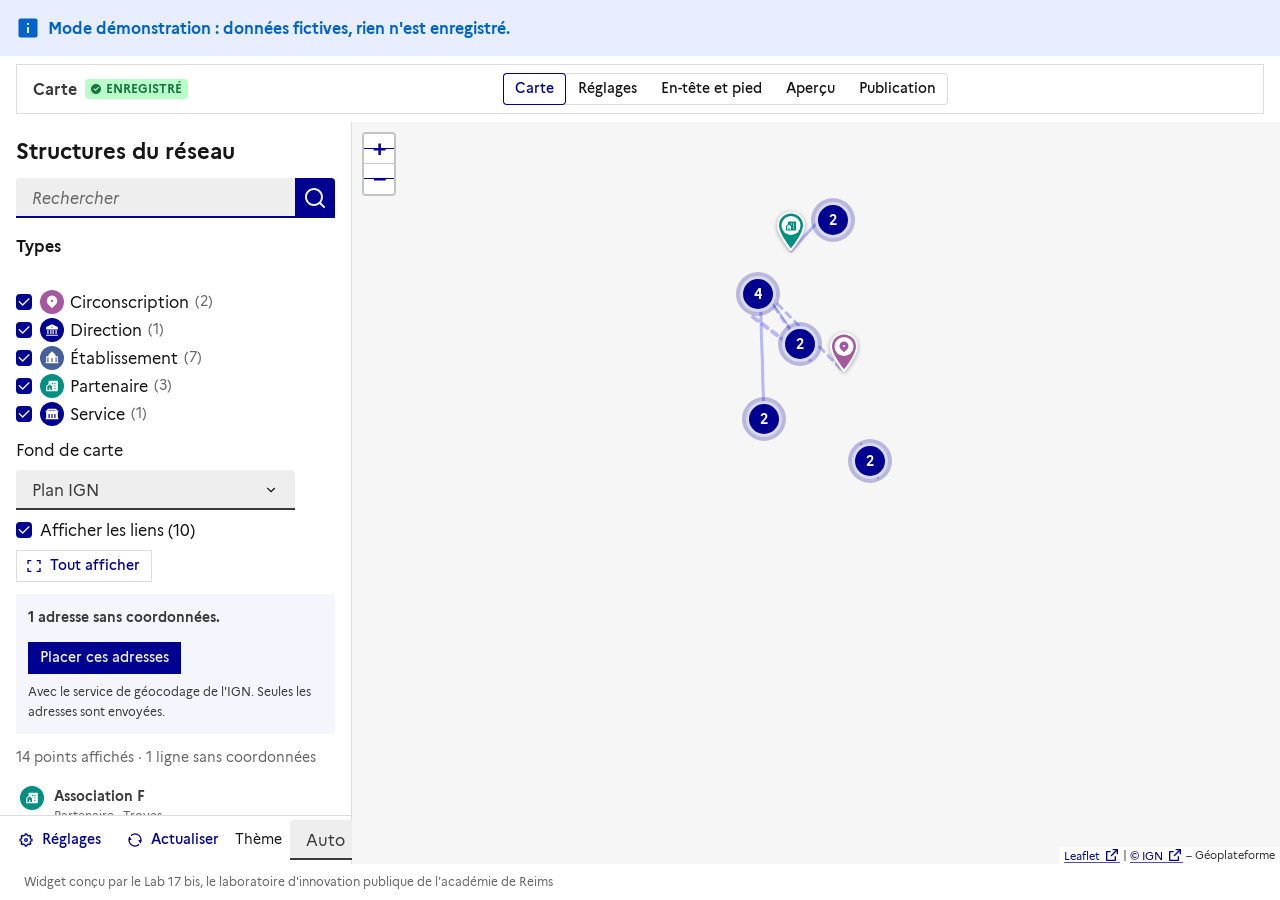
==== index.html @ 76bbefd2 "Correctif : lien vers configuration.css rétabli Co-Authored-By: Claude Sonnet 5.5 <noreply@anthropic" ====
<!DOCTYPE html>
<html lang="fr" data-fr-theme="light">
<head>
  <meta charset="utf-8">
  <meta http-equiv="Content-Security-Policy" content="default-src 'self'; script-src 'self' 'unsafe-eval' https://docs.getgrist.com; style-src 'self' 'unsafe-inline' https://cdn.jsdelivr.net; img-src 'self' data: blob: https:; font-src 'self' data: https://cdn.jsdelivr.net; connect-src 'self' https: http://localhost:* http://127.0.0.1:*; frame-src 'self' https:; worker-src 'self' blob:; object-src 'none'; base-uri 'none'; form-action 'self'">
  <meta name="viewport" content="width=device-width, initial-scale=1">
  <title>Carte</title>
  <link rel="stylesheet" href="vendor/dsfr/dsfr.min.css">
  <link rel="stylesheet" href="vendor/dsfr/utility/icons/icons.min.css">
  <link rel="stylesheet" href="vendor/leaflet/leaflet.css">
  <link rel="stylesheet" href="vendor/leaflet/MarkerCluster.css">
  <link rel="stylesheet" href="commun/page.css?v=2">
  <link rel="stylesheet" href="css/app.css?v=2">
  <link rel="stylesheet" href="commun/configuration.css?v=6">
  <link rel="stylesheet" href="commun/grist-public.css?v=1">
  <script src="https://docs.getgrist.com/grist-plugin-api.js"></script>
</head>
<body>
  <a class="fr-link gc-evitement" href="#gc-panneau">Aller à la liste des points</a>
  <div id="entete"></div>
  <div id="gc-demo" class="fr-notice fr-notice--info" hidden>
    <div class="gc-marge">
      <div class="fr-notice__body">
        <p class="fr-notice__title">Mode démonstration : données fictives, rien n'est enregistré.</p>
      </div>
    </div>
  </div>
  <div id="gc-coque"></div>
  <main class="gc-cadre">
    <div class="gc-cote">
      <div id="gc-panneau" class="gc-panneau" tabindex="-1"><p>Chargement…</p></div>
      <div class="gc-pied">
        <button type="button" class="fr-btn fr-btn--sm fr-btn--tertiary-no-outline fr-icon-settings-5-line fr-btn--icon-left" id="gc-reglages" data-ecriture>Réglages</button>
        <button type="button" class="fr-btn fr-btn--sm fr-btn--tertiary-no-outline fr-icon-refresh-line fr-btn--icon-left" id="gc-actualiser">Actualiser</button>
        <label class="fr-label gc-theme-label" for="gc-theme">Thème</label>
        <select class="fr-select fr-select--sm gc-theme" id="gc-theme" title="Thème">
          <option value="auto">Auto</option>
          <option value="light">Clair</option>
          <option value="dark">Sombre</option>
        </select>
      </div>
    </div>
    <div id="gc-carte" class="gc-carte" role="region" aria-label="Carte"></div>
  </main>
  <div id="pied"></div>
  <script src="vendor/leaflet/leaflet.js"></script>
  <script src="vendor/leaflet/leaflet.markercluster.js"></script>
  <script src="commun/page-dsfr.js?v=3"></script>
  <script src="commun/page-editeur.js?v=1"></script>
  <script src="commun/configuration.js?v=9"></script>
  <script src="commun/grist-public.js?v=1"></script>
  <script src="js/app.js?v=5"></script>
</body>
</html>
---- vendor/leaflet/MarkerCluster.css ----
.leaflet-cluster-anim .leaflet-marker-icon, .leaflet-cluster-anim .leaflet-marker-shadow {
	-webkit-transition: -webkit-transform 0.3s ease-out, opacity 0.3s ease-in;
	-moz-transition: -moz-transform 0.3s ease-out, opacity 0.3s ease-in;
	-o-transition: -o-transform 0.3s ease-out, opacity 0.3s ease-in;
	transition: transform 0.3s ease-out, opacity 0.3s ease-in;
}

.leaflet-cluster-spider-leg {
	/* stroke-dashoffset (duration and function) should match with leaflet-marker-icon transform in order to track it exactly */
	-webkit-transition: -webkit-stroke-dashoffset 0.3s ease-out, -webkit-stroke-opacity 0.3s ease-in;
	-moz-transition: -moz-stroke-dashoffset 0.3s ease-out, -moz-stroke-opacity 0.3s ease-in;
	-o-transition: -o-stroke-dashoffset 0.3s ease-out, -o-stroke-opacity 0.3s ease-in;
	transition: stroke-dashoffset 0.3s ease-out, stroke-opacity 0.3s ease-in;
}
---- commun/page.css ----
/* En-tête, pied de page et formulaire de réglage communs (questionnaire, catalogue, suivi-projet). */

.pd-entete .fr-header__operator img.pd-logo {
  display: block;
}

.pd-entete .pd-accueil {
  background-image: none;
}

.pd-pied-marques {
  display: flex;
  flex-wrap: wrap;
  align-items: center;
  gap: 1.5rem 2rem;
}

.pd-pied-marques .fr-logo {
  margin: 0;
}

.pd-pied {
  margin-top: 3rem;
}

/* Mention de l'auteur des widgets */
.pd-credit {
  flex-basis: 100%;
  margin: .5rem 0 0;
  font-size: .75rem;
  line-height: 1.25rem;
  color: var(--text-mention-grey);
}
.pd-pied--credit {
  margin-top: 1rem;
  padding: .5rem 1.5rem;
}
.pd-pied--credit .pd-credit { margin: 0; }
.pd-credit--seul { margin: 0; padding: .5rem 1.5rem; }
@media print { .pd-credit { color: #000; } }

/* Formulaire de réglage */
.pe-section {
  margin-top: 2rem;
  padding-top: 1rem;
  border-top: 1px solid var(--border-default-grey);
}

.pe-ligne {
  padding: 1rem;
  margin-bottom: 1rem;
  background: var(--background-alt-grey);
}

.pe-apercu {
  display: block;
  max-height: 5rem;
  max-width: 100%;
  width: auto;
  background: #fff;
  border: 1px solid var(--border-default-grey);
  padding: 0.25rem;
}

.pe-couleur {
  display: flex;
  align-items: center;
  gap: 1rem;
  margin-top: 0.5rem;
}

.pe-couleur input[type="color"] {
  width: 3rem;
  height: 2.5rem;
  border: 1px solid var(--border-default-grey);
  padding: 0;
}

.pe-vide {
  color: var(--text-mention-grey);
  margin: 0;
}

.pd-pied-sans-marque .fr-footer__content { flex-basis: 100%; max-width: 100%; margin-left: 0; }
---- css/app.css ----
/* Mise en page propre à grist-carte. Les composants viennent du DSFR. */

html, body { height: 100%; }
body { background: var(--background-default-grey); color: var(--text-default-grey); display: flex; flex-direction: column; margin: 0; }
.gc-marge { padding-left: 1rem; padding-right: 1rem; }
.gc-evitement { position: absolute; left: -999px; }
.gc-evitement:focus { left: 1rem; top: .5rem; z-index: 2000; background: var(--background-default-grey); }

.gc-cadre { flex: 1; min-height: 0; display: grid; grid-template-columns: minmax(16rem, 22rem) 1fr; }
.gc-cote { display: flex; flex-direction: column; min-height: 0; border-right: 1px solid var(--border-default-grey); background: var(--background-default-grey); }
.gc-panneau { flex: 1; overflow-y: auto; padding: 1rem; }
.gc-panneau:focus { outline: none; }
.gc-carte { min-height: 20rem; z-index: 0; background: var(--background-alt-grey); }
@media (max-width: 48em) {
  html, body { height: auto; }
  .gc-cadre { display: flex; flex-direction: column; }
  .gc-carte { order: 1; height: 60vh; flex: none; }
  .gc-cote { order: 2; border-right: 0; border-top: 1px solid var(--border-default-grey); }
  .gc-panneau { overflow: visible; }
}

.gc-pied { display: flex; flex-wrap: nowrap; align-items: center; gap: .25rem; padding: .25rem .5rem; border-top: 1px solid var(--border-default-grey); }
.gc-pied .fr-btn { margin: 0; }
.gc-theme { width: auto; }

.gc-titre { margin-bottom: .75rem; }
.gc-alerte { margin-bottom: 1rem; }
.gc-recherche { margin-bottom: 1rem; }
.gc-recherche .fr-label { position: absolute; left: -999px; }
.gc-legende { margin-bottom: .5rem; }
.gc-legende .fr-fieldset__legend { padding-bottom: .5rem; }
.gc-legende .fr-fieldset__element { margin-bottom: .25rem; }
.gc-legende .fr-label { display: flex; align-items: center; gap: .375rem; }
.gc-compte { color: var(--text-mention-grey); font-size: .875rem; font-weight: 400; }
.gc-resume { margin: .5rem 0; }
.gc-outils { display: flex; flex-wrap: wrap; align-items: flex-end; gap: .5rem 1rem; margin-bottom: .75rem; }
.gc-outils .fr-select-group, .gc-outils .fr-checkbox-group { margin: 0; }
.gc-geo { margin-bottom: .75rem; padding: .75rem; background: var(--background-alt-blue-france); }

/* Mini-puce : légende, liste, fiche */
.gc-mini { display: inline-flex; align-items: center; justify-content: center; flex: none; width: 1.5rem; height: 1.5rem; border-radius: 50%; background: var(--gc-couleur); color: #fff; }
.gc-mini [class*=fr-icon-]::before { --icon-size: .875rem; }

.gc-liste { list-style: none; margin: 0; padding: 0; }
.gc-liste li { padding: 0; border-bottom: 1px solid var(--border-default-grey); }
.gc-liste__bouton { display: flex; gap: .625rem; align-items: flex-start; width: 100%; text-align: left; padding: .5rem .25rem; background: none; }
.gc-liste__bouton:hover { background: var(--background-alt-grey); }
.gc-liste__nom { display: block; font-weight: 700; font-size: .875rem; }
.gc-liste__info { display: block; font-size: .75rem; color: var(--text-mention-grey); }

/* Fiche */
.gc-retour { margin-bottom: .5rem; }
.gc-fiche__image { margin: 0 0 1rem; background: var(--background-alt-grey); display: flex; justify-content: center; }
.gc-fiche__image img { width: 100%; max-height: 10rem; object-fit: contain; }
.gc-fiche__type { display: flex; align-items: center; gap: .5rem; font-size: .875rem; font-weight: 700; margin-bottom: .25rem; }
.gc-fiche__titre:focus { outline: 2px solid #0a76f6; outline-offset: 2px; }
.gc-fiche__texte { margin-bottom: .75rem; }
.gc-coord { list-style: none; padding: 0; margin: 0 0 1rem; font-size: .875rem; }
.gc-coord li { display: flex; gap: .5rem; padding: .125rem 0; }
.gc-coord a { word-break: break-word; }
.gc-details { font-size: .875rem; margin: 0 0 1rem; padding: 0; }
.gc-details dt { font-weight: 700; padding: 0; }
.gc-details dd { margin: 0 0 .5rem; padding: 0; }
.gc-details dt, .gc-details dd { margin-left: 0; padding-left: 0; }
.gc-voisins { list-style: none; padding: 0; margin: 0; }
.gc-voisins li { padding: .125rem 0; }

/* Réglages */
.gc-reglage-puce { border-top: 1px solid var(--border-default-grey); padding: .75rem 0; }
.gc-reglage-puce__titre { display: flex; align-items: center; gap: .5rem; margin-bottom: .5rem; }
.gc-reglage-puce__titre .gc-puce { position: relative; }
.gc-reglage-puce__choix { display: grid; grid-template-columns: 1fr 1fr; gap: .5rem; }
.gc-reglage-puce__choix .fr-select-group { margin: 0; }

/* Puces sur la carte */
.gc-marqueur { background: none; border: 0; }
.gc-puce { position: relative; display: block; filter: drop-shadow(0 1px 2px rgba(0, 0, 0, .35)); }
.gc-puce svg { display: block; }
.gc-puce__icone { position: absolute; left: 50%; top: 36.25%; transform: translate(-50%, -50%); color: var(--gc-couleur); line-height: 0; }
.gc-puce__icone::before { --icon-size: 12px; }
.gc-puce--active .gc-puce__icone::before { --icon-size: 15px; }
.gc-puce-image { display: block; border-radius: 50%; border: 3px solid var(--gc-couleur); background: #fff; overflow: hidden; box-shadow: 0 1px 3px rgba(0, 0, 0, .4); }
.gc-puce-image img { width: 100%; height: 100%; object-fit: cover; }
.gc-puce-image.gc-puce--active { border-width: 4px; }
.leaflet-marker-icon:focus-visible { outline: 3px solid #0a76f6; outline-offset: 2px; border-radius: 4px; }
.gc-groupe { background: none; }
.gc-groupe > span { display: flex; align-items: center; justify-content: center; border-radius: 50%; background: #000091; color: #fff; font-weight: 700; font-size: .875rem; border: 3px solid rgba(255, 255, 255, .85); box-shadow: 0 0 0 4px rgba(0, 0, 145, .25); }
.leaflet-container { font-family: Marianne, arial, sans-serif; }
.leaflet-container a { color: var(--text-action-high-blue-france); }
.leaflet-tooltip { font-size: .8125rem; font-weight: 700; }
.leaflet-control-attribution { font-size: .6875rem; }
.gc-theme-label { margin: 0 0 0 auto; font-size: .875rem; }
.gc-theme { margin-left: .25rem; }
.gc-pied .fr-select { width: 6.5rem; margin-top: 0; flex: none; }
.gc-pied .fr-btn { flex: none; }

/* Coque à onglets (ajout 2026-11-24) */
#gc-coque { flex: 1; min-height: 0; display: flex; flex-direction: column; }
#gc-coque > .cl-barre { margin: .5rem 1rem; flex: none; }
#gc-coque > .cl-message { flex: none; padding: 0 1rem; }
#gc-coque > .cl-section[data-cl-section="vue"]:not([hidden]) { flex: 1; min-height: 0; display: flex; }
#gc-coque > .cl-section[data-cl-section="vue"] > .gc-cadre { flex: 1; }
#gc-coque > .cl-section:not([data-cl-section="vue"]):not([hidden]) { padding: 0 1rem 1rem; overflow-y: auto; }
---- commun/configuration.css ----
/* Page de configuration commune (ConfigLab). */
.cl-barre { display: flex; flex-wrap: wrap; gap: .75rem 1rem; align-items: center; justify-content: space-between; padding: .5rem 1rem; margin-bottom: 1rem; background: var(--background-default-grey); border: 1px solid var(--border-default-grey); }
.cl-titre { display: flex; gap: .5rem; align-items: center; }
.cl-nom { margin: 0; font-weight: 700; }
.cl-barre .fr-segmented { margin: 0; }
.cl-barre .cl-actions { margin: 0; align-items: center; }
.cl-barre .cl-actions > li, .cl-barre .cl-actions .fr-btn { margin: 0; }
.cl-barre .cl-actions > li { padding: 0; display: flex; align-items: center; } /* bouton Enregistrer aligné sur la barre d'onglets (2026-11-27) */
.cl-barre .fr-segmented { margin-left: auto; margin-right: auto; } /* onglets toujours centrés */
.cl-message:empty { display: none; }
.cl-message { margin-bottom: 1rem; }
.cl-panneau { max-width: 48rem; padding: 1.5rem; background: var(--background-default-grey); border: 1px solid var(--border-default-grey); }
.cl-section[hidden] { display: none; }
.cl-code { font-family: ui-monospace, SFMono-Regular, Menlo, Consolas, monospace; font-size: .8125rem; }
.cl-apercu { border: 1px solid var(--border-default-grey); background: var(--background-default-grey); }
.cl-apercu .pd-pied { margin-top: 0; }
.cl-apercu__contenu { min-height: 8rem; }

/* Bouton d'accès à la configuration, placé en haut de l'outil (ajout 2026-11-24) */
.cl-acces { text-align: right; margin: .5rem 0; }
@media print { .cl-acces { display: none !important; } }

/* Onglet Vue : l'outil prend toute la place, sans les boutons d'enregistrement (ajout 2026-11-24) */
.cl-sur-vue .cl-actions { display: none; } /* la pastille « Enregistré » reste visible sur toutes les pages (2026-11-27) */
.cl-section[data-cl-section="vue"] { min-width: 0; }
---- commun/grist-public.css ----
/* Mode public : lecture seule, aucune commande d'écriture ni de réglage. */
.gp-public .gp-ecriture,
.gp-public [data-ecriture],
.gp-public .cl-barre,
.gp-public .cl-actions {
  display: none !important;
}
/* Page intégrée dans un autre site : ni en-tête ni pied propres. */
.gp-integre #entete,
.gp-integre #pied,
.gp-integre .gp-hors-integre {
  display: none !important;
}
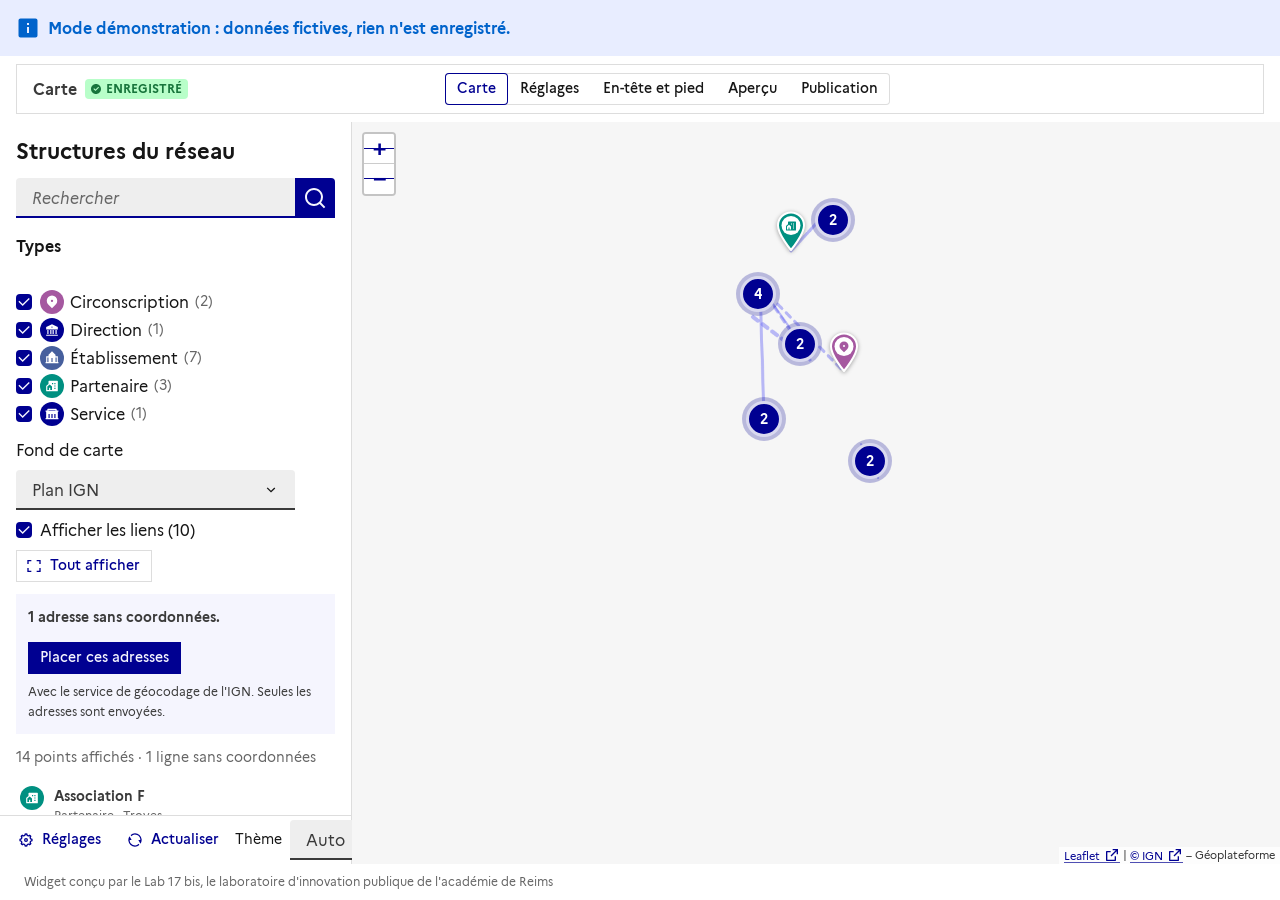
==== commit ce20b469: "Barre de réglages : place du bouton Enregistrer réservée, la barre ne saute plus Co-Authored-By: Cla" ====
--- a/index.html
+++ b/index.html
@@ -11,7 +11,7 @@
   <link rel="stylesheet" href="vendor/leaflet/MarkerCluster.css">
   <link rel="stylesheet" href="commun/page.css?v=2">
   <link rel="stylesheet" href="css/app.css?v=2">
-  <link rel="stylesheet" href="commun/configuration.css?v=6">
+  <link rel="stylesheet" href="commun/configuration.css?v=7">
   <link rel="stylesheet" href="commun/grist-public.css?v=1">
   <script src="https://docs.getgrist.com/grist-plugin-api.js"></script>
 </head>
--- a/commun/configuration.css
+++ b/commun/configuration.css
@@ -21,5 +21,5 @@
 @media print { .cl-acces { display: none !important; } }
 
 /* Onglet Vue : l'outil prend toute la place, sans les boutons d'enregistrement (ajout 2026-11-24) */
-.cl-sur-vue .cl-actions { display: none; } /* la pastille « Enregistré » reste visible sur toutes les pages (2026-11-27) */
+.cl-sur-vue .cl-actions { visibility: hidden; } /* place du bouton réservée : la barre ne saute plus (2026-11-27) */ /* la pastille « Enregistré » reste visible sur toutes les pages (2026-11-27) */
 .cl-section[data-cl-section="vue"] { min-width: 0; }
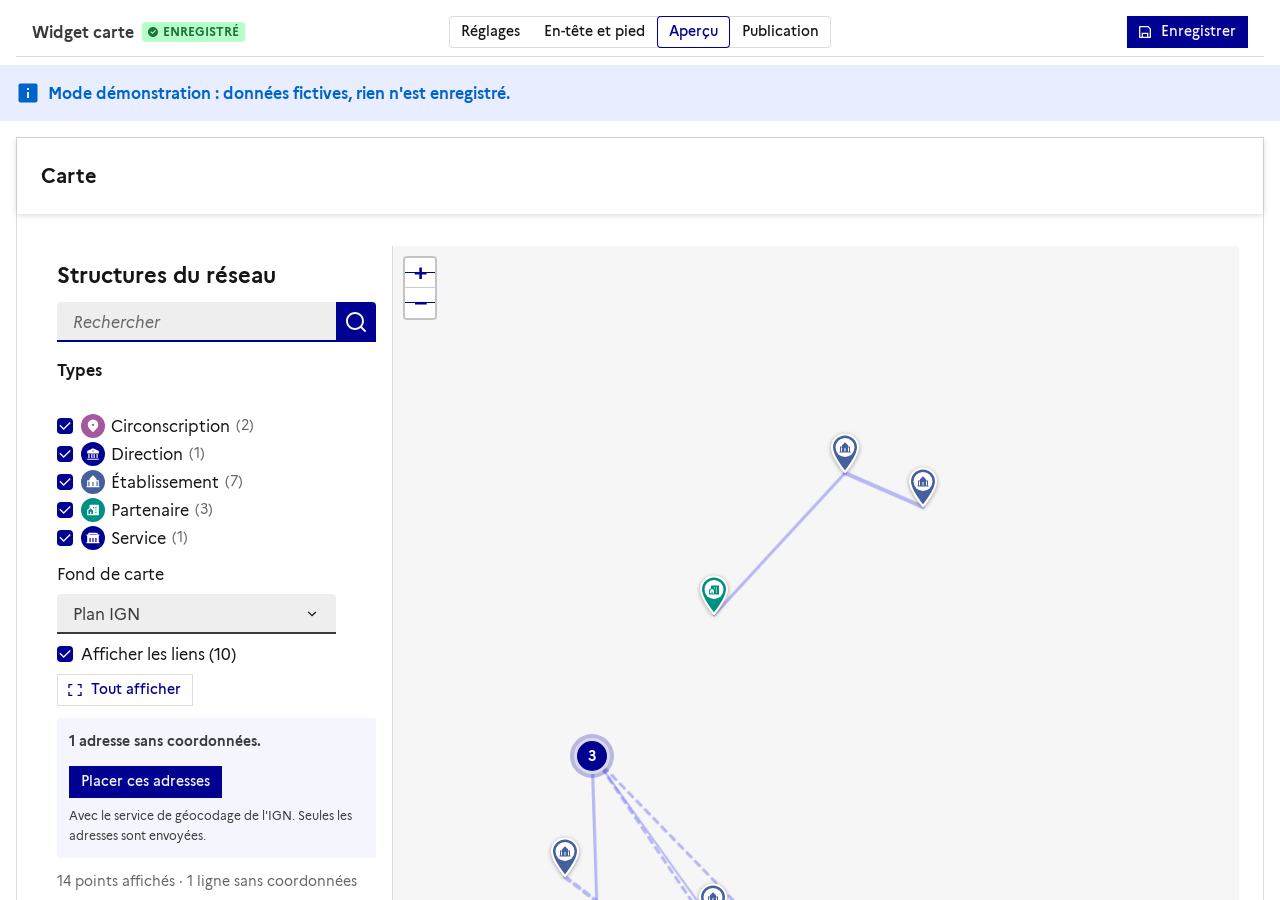
==== commit 501cbe83: "Barre commune de l'éditeur et choix éditeur ou page d'usage par vue Grist Co-Authored-By: Claude Opu" ====
--- a/index.html
+++ b/index.html
@@ -11,7 +11,8 @@
   <link rel="stylesheet" href="vendor/leaflet/MarkerCluster.css">
   <link rel="stylesheet" href="commun/page.css?v=2">
   <link rel="stylesheet" href="css/app.css?v=2">
-  <link rel="stylesheet" href="commun/configuration.css?v=7">
+  <link rel="stylesheet" href="commun/barre.css?v=1">
+  <link rel="stylesheet" href="commun/configuration.css?v=8">
   <link rel="stylesheet" href="commun/grist-public.css?v=1">
   <script src="https://docs.getgrist.com/grist-plugin-api.js"></script>
 </head>
@@ -47,8 +48,9 @@
   <script src="vendor/leaflet/leaflet.markercluster.js"></script>
   <script src="commun/page-dsfr.js?v=3"></script>
   <script src="commun/page-editeur.js?v=1"></script>
-  <script src="commun/configuration.js?v=9"></script>
+  <script src="commun/barre.js?v=1"></script>
+  <script src="commun/configuration.js?v=11"></script>
   <script src="commun/grist-public.js?v=1"></script>
-  <script src="js/app.js?v=5"></script>
+  <script src="js/app.js?v=6"></script>
 </body>
 </html>
--- a/commun/barre.css
+++ b/commun/barre.css
@@ -0,0 +1,24 @@
+/* Barre commune de l'éditeur des widgets (BarreLab). Fichier partagé : même copie dans chaque dépôt. */
+.cl-barre { position: sticky; top: 0; z-index: 750; display: flex; flex-wrap: wrap; gap: .5rem 1rem; align-items: center; padding: .5rem 1rem; margin-bottom: 1rem; background: var(--background-default-grey); border-bottom: 1px solid var(--border-default-grey); }
+.cl-titre { display: flex; gap: .5rem; align-items: center; flex: 1 1 0; min-width: 12rem; }
+.cl-nom { margin: 0; font-weight: 700; }
+.cl-titre .fr-badge { margin: 0; }
+.cl-onglets { flex: 0 1 auto; display: flex; justify-content: center; }
+.cl-barre .fr-segmented { margin: 0; }
+.cl-actions { flex: 1 1 0; display: flex; gap: .5rem; justify-content: flex-end; align-items: center; min-width: 10rem; }
+.cl-actions .fr-btn { margin: 0; white-space: nowrap; }
+.cl-sous { flex: 1 0 100%; display: flex; justify-content: center; padding-top: .25rem; border-top: 1px solid var(--border-default-grey); }
+.cl-sous[hidden] { display: none; }
+
+/* Éditeur : l'en-tête et le pied de page du widget ne s'affichent que dans l'onglet Aperçu. */
+.cl-mode-editeur #entete, .cl-mode-editeur #pied { display: none; }
+
+/* Page d'usage : pas de barre ; un lien discret en bas de page rouvre l'éditeur. */
+.cl-mode-page .cl-barre, .cl-mode-page .cl-config, .cl-mode-page .cl-avis-apercu { display: none !important; }
+.cl-editer { display: none; margin: 1rem auto; max-width: 78rem; padding: 0 1rem; text-align: right; }
+.cl-mode-page .cl-editer { display: block; }
+@media print { .cl-barre, .cl-editer { display: none !important; } }
+
+/* Accès aux réglages : la barre suffit, les anciens liens et boutons « Réglages » ou « Configurer » de l'outil sont masqués. */
+a[href="#/reglages"], a[href="#reglages"], li:has(> a[href="#/reglages"]), #gc-reglages, #gg-reglages { display: none !important; }
+.cl-mode-page .ed-message .fr-alert--info, .cl-mode-page .ed-message .fr-alert--success { display: none; }
--- a/commun/configuration.css
+++ b/commun/configuration.css
@@ -1,25 +1,16 @@
-/* Page de configuration commune (ConfigLab). */
-.cl-barre { display: flex; flex-wrap: wrap; gap: .75rem 1rem; align-items: center; justify-content: space-between; padding: .5rem 1rem; margin-bottom: 1rem; background: var(--background-default-grey); border: 1px solid var(--border-default-grey); }
-.cl-titre { display: flex; gap: .5rem; align-items: center; }
-.cl-nom { margin: 0; font-weight: 700; }
-.cl-barre .fr-segmented { margin: 0; }
-.cl-barre .cl-actions { margin: 0; align-items: center; }
-.cl-barre .cl-actions > li, .cl-barre .cl-actions .fr-btn { margin: 0; }
-.cl-barre .cl-actions > li { padding: 0; display: flex; align-items: center; } /* bouton Enregistrer aligné sur la barre d'onglets (2026-11-27) */
-.cl-barre .fr-segmented { margin-left: auto; margin-right: auto; } /* onglets toujours centrés */
+/* Page de configuration commune (ConfigLab). La barre elle-même est dans barre.css (BarreLab). */
 .cl-message:empty { display: none; }
 .cl-message { margin-bottom: 1rem; }
+.cl-config > .fr-notice { margin: 0 0 1rem; }
 .cl-panneau { max-width: 48rem; padding: 1.5rem; background: var(--background-default-grey); border: 1px solid var(--border-default-grey); }
 .cl-section[hidden] { display: none; }
+.cl-section[data-cl-section="vue"] { display: none; }
 .cl-code { font-family: ui-monospace, SFMono-Regular, Menlo, Consolas, monospace; font-size: .8125rem; }
 .cl-apercu { border: 1px solid var(--border-default-grey); background: var(--background-default-grey); }
 .cl-apercu .pd-pied { margin-top: 0; }
 .cl-apercu__contenu { min-height: 8rem; }
+.cl-mode { margin-bottom: 2rem; padding-bottom: 1.5rem; border-bottom: 1px solid var(--border-default-grey); }
 
 /* Bouton d'accès à la configuration, placé en haut de l'outil (ajout 2026-11-24) */
 .cl-acces { text-align: right; margin: .5rem 0; }
 @media print { .cl-acces { display: none !important; } }
-
-/* Onglet Vue : l'outil prend toute la place, sans les boutons d'enregistrement (ajout 2026-11-24) */
-.cl-sur-vue .cl-actions { visibility: hidden; } /* place du bouton réservée : la barre ne saute plus (2026-11-27) */ /* la pastille « Enregistré » reste visible sur toutes les pages (2026-11-27) */
-.cl-section[data-cl-section="vue"] { min-width: 0; }
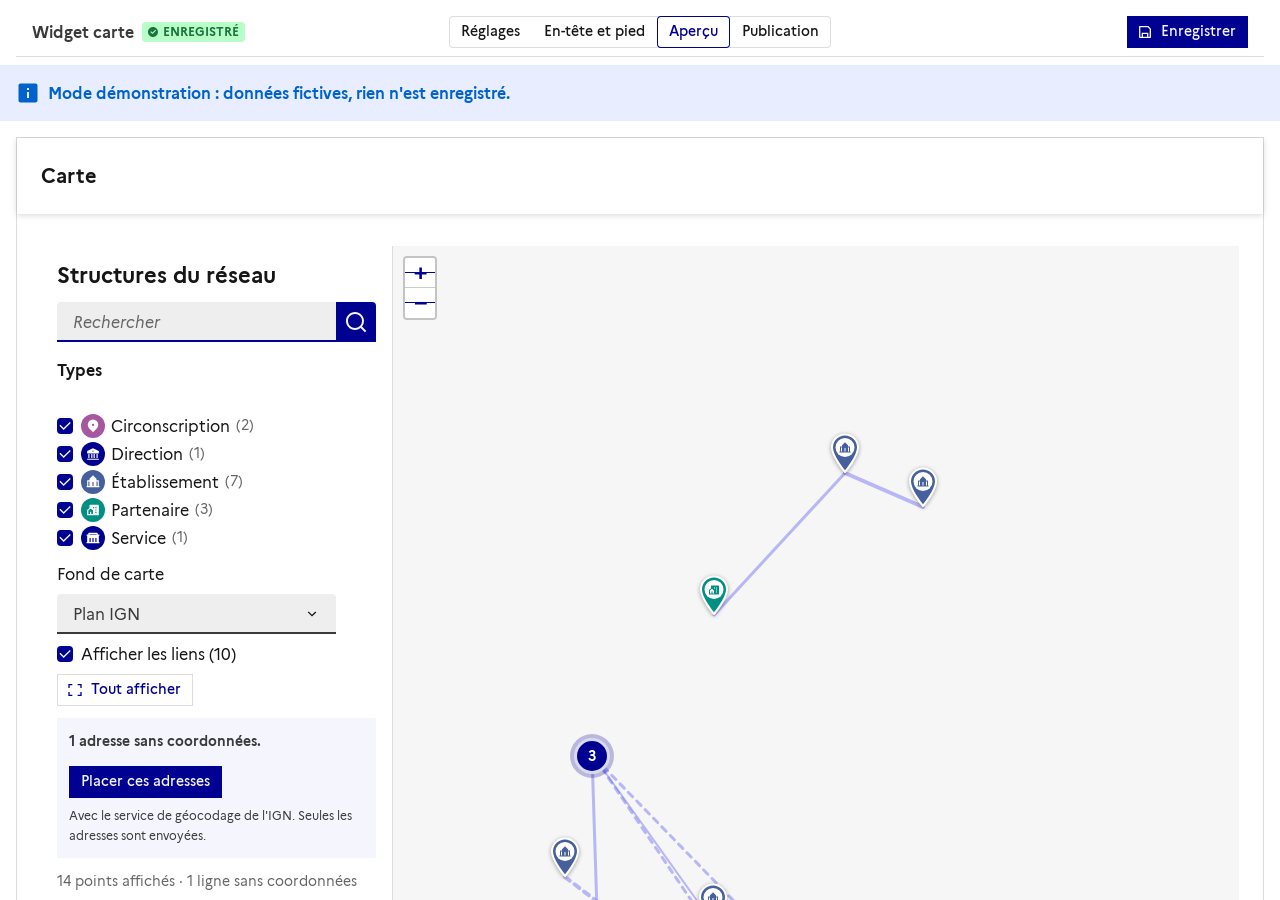
==== commit 62898375: "Barre de l'éditeur : statut « Non enregistré », actions immédiates hors réglages Co-Authored-By: Cla" ====
--- a/index.html
+++ b/index.html
@@ -11,7 +11,7 @@
   <link rel="stylesheet" href="vendor/leaflet/MarkerCluster.css">
   <link rel="stylesheet" href="commun/page.css?v=2">
   <link rel="stylesheet" href="css/app.css?v=2">
-  <link rel="stylesheet" href="commun/barre.css?v=1">
+  <link rel="stylesheet" href="commun/barre.css?v=3">
   <link rel="stylesheet" href="commun/configuration.css?v=8">
   <link rel="stylesheet" href="commun/grist-public.css?v=1">
   <script src="https://docs.getgrist.com/grist-plugin-api.js"></script>
@@ -48,8 +48,8 @@
   <script src="vendor/leaflet/leaflet.markercluster.js"></script>
   <script src="commun/page-dsfr.js?v=3"></script>
   <script src="commun/page-editeur.js?v=1"></script>
-  <script src="commun/barre.js?v=1"></script>
-  <script src="commun/configuration.js?v=11"></script>
+  <script src="commun/barre.js?v=3"></script>
+  <script src="commun/configuration.js?v=13"></script>
   <script src="commun/grist-public.js?v=1"></script>
   <script src="js/app.js?v=6"></script>
 </body>
--- a/commun/barre.css
+++ b/commun/barre.css
@@ -1,8 +1,10 @@
 /* Barre commune de l'éditeur des widgets (BarreLab). Fichier partagé : même copie dans chaque dépôt. */
 .cl-barre { position: sticky; top: 0; z-index: 750; display: flex; flex-wrap: wrap; gap: .5rem 1rem; align-items: center; padding: .5rem 1rem; margin-bottom: 1rem; background: var(--background-default-grey); border-bottom: 1px solid var(--border-default-grey); }
 .cl-titre { display: flex; gap: .5rem; align-items: center; flex: 1 1 0; min-width: 12rem; }
-.cl-nom { margin: 0; font-weight: 700; }
-.cl-titre .fr-badge { margin: 0; }
+.cl-nom { margin: 0; font-weight: 700; white-space: nowrap; }
+.cl-titre .fr-badge { margin: 0; white-space: nowrap; }
+/* Le nom et le statut tiennent sur une ligne : la barre ne change pas de hauteur quand le statut change. */
+.cl-titre { min-width: max-content; }
 .cl-onglets { flex: 0 1 auto; display: flex; justify-content: center; }
 .cl-barre .fr-segmented { margin: 0; }
 .cl-actions { flex: 1 1 0; display: flex; gap: .5rem; justify-content: flex-end; align-items: center; min-width: 10rem; }
@@ -22,3 +24,7 @@
 /* Accès aux réglages : la barre suffit, les anciens liens et boutons « Réglages » ou « Configurer » de l'outil sont masqués. */
 a[href="#/reglages"], a[href="#reglages"], li:has(> a[href="#/reglages"]), #gc-reglages, #gg-reglages { display: none !important; }
 .cl-mode-page .ed-message .fr-alert--info, .cl-mode-page .ed-message .fr-alert--success { display: none; }
+
+/* Widget sans accès au document : seul le message reste visible. */
+.lab-sans-acces > *:not(.lab-acces) { display: none !important; }
+.lab-acces { margin: 1rem; }
